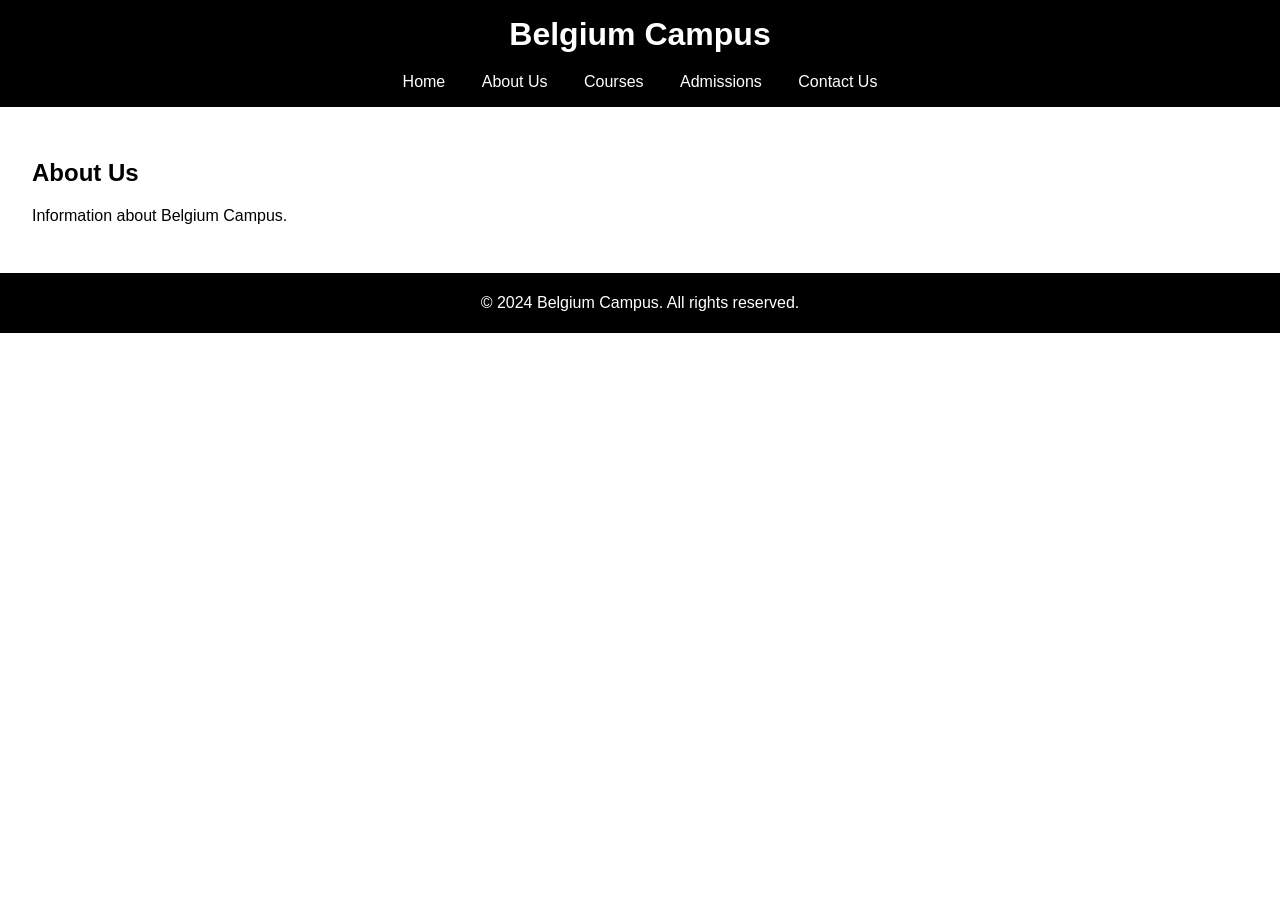
==== about.html @ b13668a5 "About page update -- still in process of completion" ====
<!DOCTYPE html>
<html lang="en">
<head>
    <meta charset="UTF-8">
    <meta name="viewport" content="width=device-width, initial-scale=1.0">
    <title>Belgium Campus - About Us</title>
    <link rel="stylesheet" href="about.css">
</head>
<body>
    <header>
        <h1>Belgium Campus</h1>
        <nav>
            <ul>
                <li><a href="home.html">Home</a></li>
                <li><a href="about.html">About Us</a></li>
                <li><a href="courses.html">Courses</a></li>
                <li><a href="admissions.html">Admissions</a></li>
                <li><a href="contact.html">Contact Us</a></li>
            </ul>
        </nav>
    </header>
    <main>
        <h2>About Us</h2>
        <p>Information about Belgium Campus.</p>
    </main>
    <footer>
        <p>&copy; 2024 Belgium Campus. All rights reserved.</p>
    </footer>
    <script src="scripts.js"></script>
</body>
</html>
---- about.css ----
body {
    font-family: Arial, sans-serif;
    margin: 0;
    padding: 0;
    color: #000000;
    background-color: #ffffff;
}

header {
    background-color: #000000;
    color: #fff;
    padding: 1em;
    text-align: center;
}

header h1 {
    margin: 0;
    padding-bottom: 20px;
}

nav ul {
    list-style-type: none;
    padding: 0;
    margin: 0;
}

nav ul li {
    display: inline;
    margin: 0 1em;
}

nav ul li a {
    color: #fff;
    text-decoration: none;
}

nav ul li a:hover {
    text-decoration: underline;
}

main {
    padding: 2em;
}

.hero {
    background: url('wpr6.avif') no-repeat center center/cover;
    color: #fff;
    text-align: center;
    padding: 4em 1em;
}

.hero.about-hero {
    background: url('wpr6.avif') no-repeat center center/cover; 
}

.hero h2 {
    font-size: 2.5em;
    margin: 0.5em 0;
}

.hero p {
    font-size: 1.2em;
    margin: 0.5em 0 1em;
}

.content {
    margin: 2em 0;
}

.content h3 {
    font-size: 1.8em;
    margin-bottom: 0.5em;
}

.image-gallery {
    display: flex;
    justify-content: space-between;
    flex-wrap: wrap;
    margin-top: 2em;
}

.image-gallery img {
    width: 30%;
    border-radius: 10px;
    margin-bottom: 1em;
}

footer {
    background-color: #000000;
    color: #fff;
    text-align: center;
    padding: 5px;
    margin: 0;
    bottom: 0;
}

.features {
    display: flex;
    justify-content: space-around;
    margin-top: 10px;
}

.feature {
    text-align: center;
    max-width: 300px;
}

.feature img {
    width: 100%;
    border-radius: 10px;
}
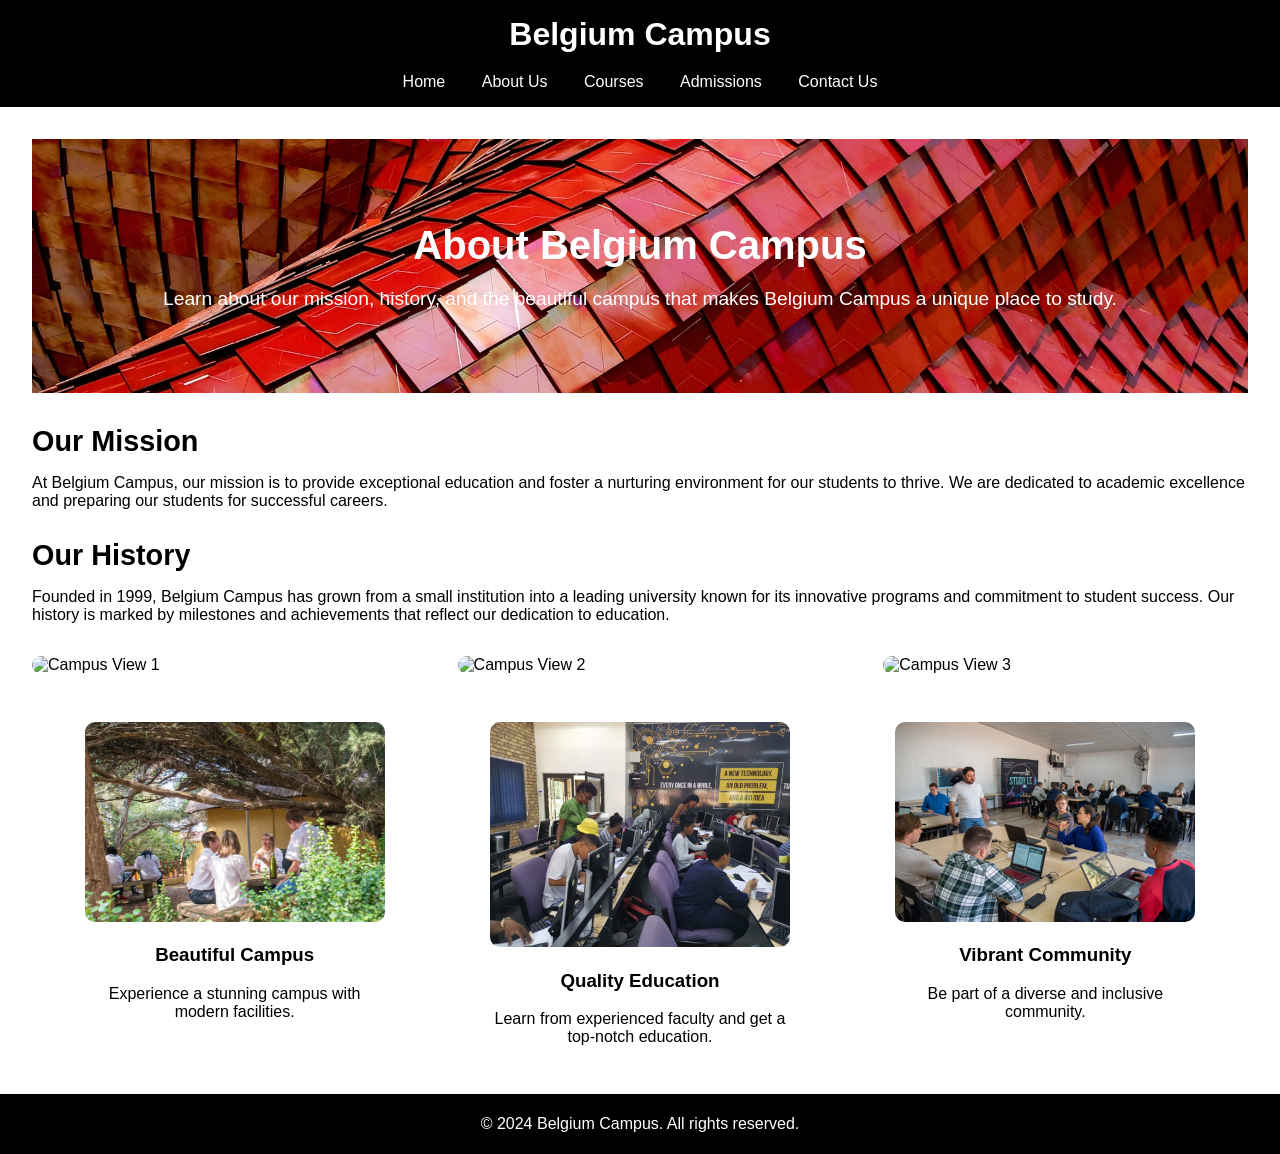
==== commit 982d26d4: "about update" ====
--- a/about.html
+++ b/about.html
@@ -20,8 +20,40 @@
         </nav>
     </header>
     <main>
-        <h2>About Us</h2>
-        <p>Information about Belgium Campus.</p>
+        <section class="hero about-hero">
+            <h2>About Belgium Campus</h2>
+            <p>Learn about our mission, history, and the beautiful campus that makes Belgium Campus a unique place to study.</p>
+        </section>
+        <section class="content">
+            <h3>Our Mission</h3>
+            <p>At Belgium Campus, our mission is to provide exceptional education and foster a nurturing environment for our students to thrive. We are dedicated to academic excellence and preparing our students for successful careers.</p>
+            
+            <h3>Our History</h3>
+            <p>Founded in 1999, Belgium Campus has grown from a small institution into a leading university known for its innovative programs and commitment to student success. Our history is marked by milestones and achievements that reflect our dedication to education.</p>
+
+            <div class="image-gallery">
+                <img src="images/campus1.jpg" alt="Campus View 1">
+                <img src="images/campus2.jpg" alt="Campus View 2">
+                <img src="images/campus3.jpg" alt="Campus View 3">
+            </div>
+        </section>
+        <section class="features">
+            <div class="feature">
+                <img src="wpr3.png" alt="Campus">
+                <h3>Beautiful Campus</h3>
+                <p>Experience a stunning campus with modern facilities.</p>
+            </div>
+            <div class="feature">
+                <img src="wpr1.jpg" alt="Education">
+                <h3>Quality Education</h3>
+                <p>Learn from experienced faculty and get a top-notch education.</p>
+            </div>
+            <div class="feature">
+                <img src="wpr2.png" alt="Community">
+                <h3>Vibrant Community</h3>
+                <p>Be part of a diverse and inclusive community.</p>
+            </div>
+        </section>
     </main>
     <footer>
         <p>&copy; 2024 Belgium Campus. All rights reserved.</p>
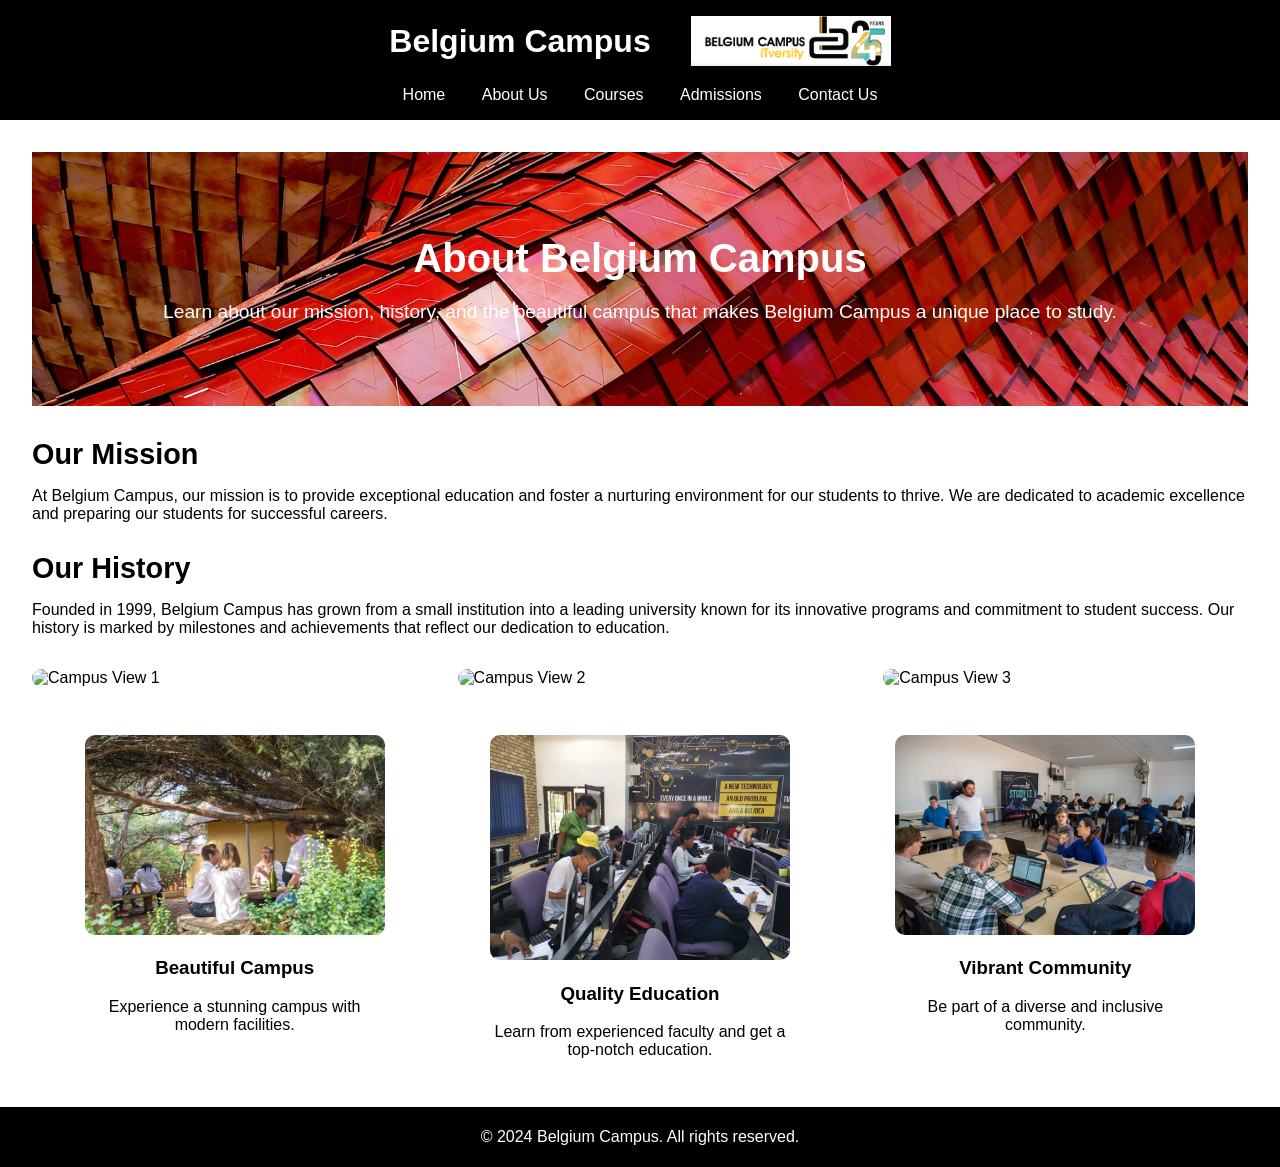
==== commit 8e1c99fe: "bruh anit no way the test is this hard" ====
--- a/about.html
+++ b/about.html
@@ -8,7 +8,10 @@
 </head>
 <body>
     <header>
-        <h1>Belgium Campus</h1>
+        <div id="title">
+            <h1>Belgium Campus</h1>
+            <img src="BC logo.png" id="BClogo">
+        </div>
         <nav>
             <ul>
                 <li><a href="home.html">Home</a></li>
--- a/about.css
+++ b/about.css
@@ -16,6 +16,17 @@
 header h1 {
     margin: 0;
     padding-bottom: 20px;
+}
+#title{
+    display: flex;
+            align-items: center;
+            justify-content: center;           
+}
+#BClogo {
+    width: 200px; 
+    height: 50px;
+    margin-left: 40px; 
+    margin-bottom: 20px;
 }
 
 nav ul {
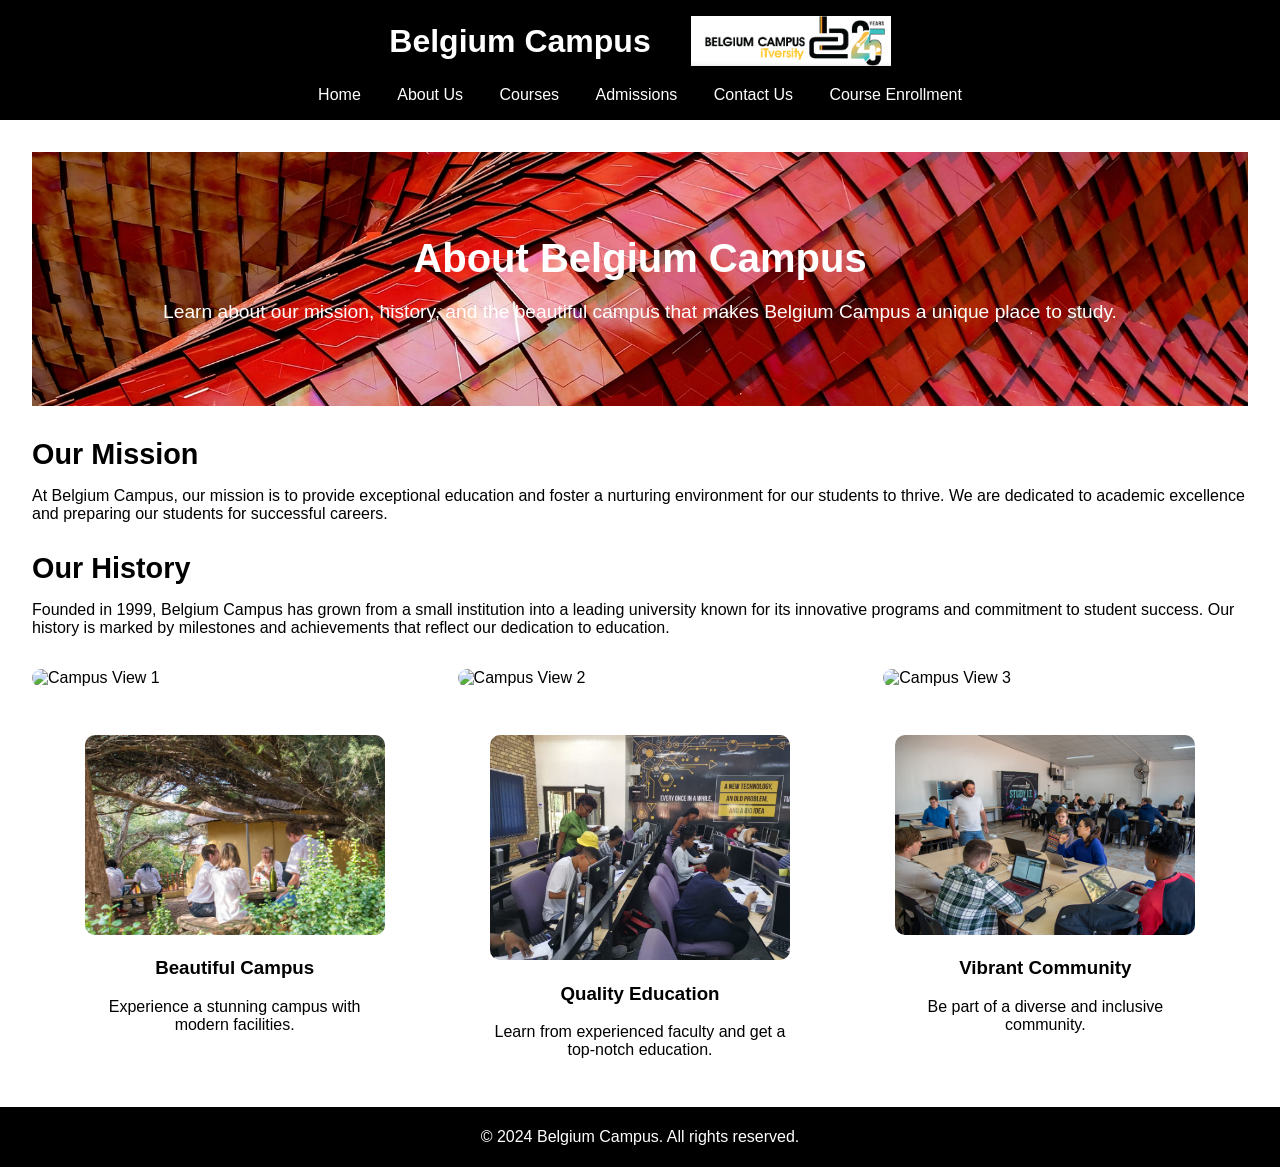
==== commit 5d29d3f8: "bro why tf do i have to comment each time" ====
--- a/about.html
+++ b/about.html
@@ -19,6 +19,7 @@
                 <li><a href="courses.html">Courses</a></li>
                 <li><a href="admissions.html">Admissions</a></li>
                 <li><a href="contact.html">Contact Us</a></li>
+                <li><a href="enroll.html">Course Enrollment</a></li>
             </ul>
         </nav>
     </header>
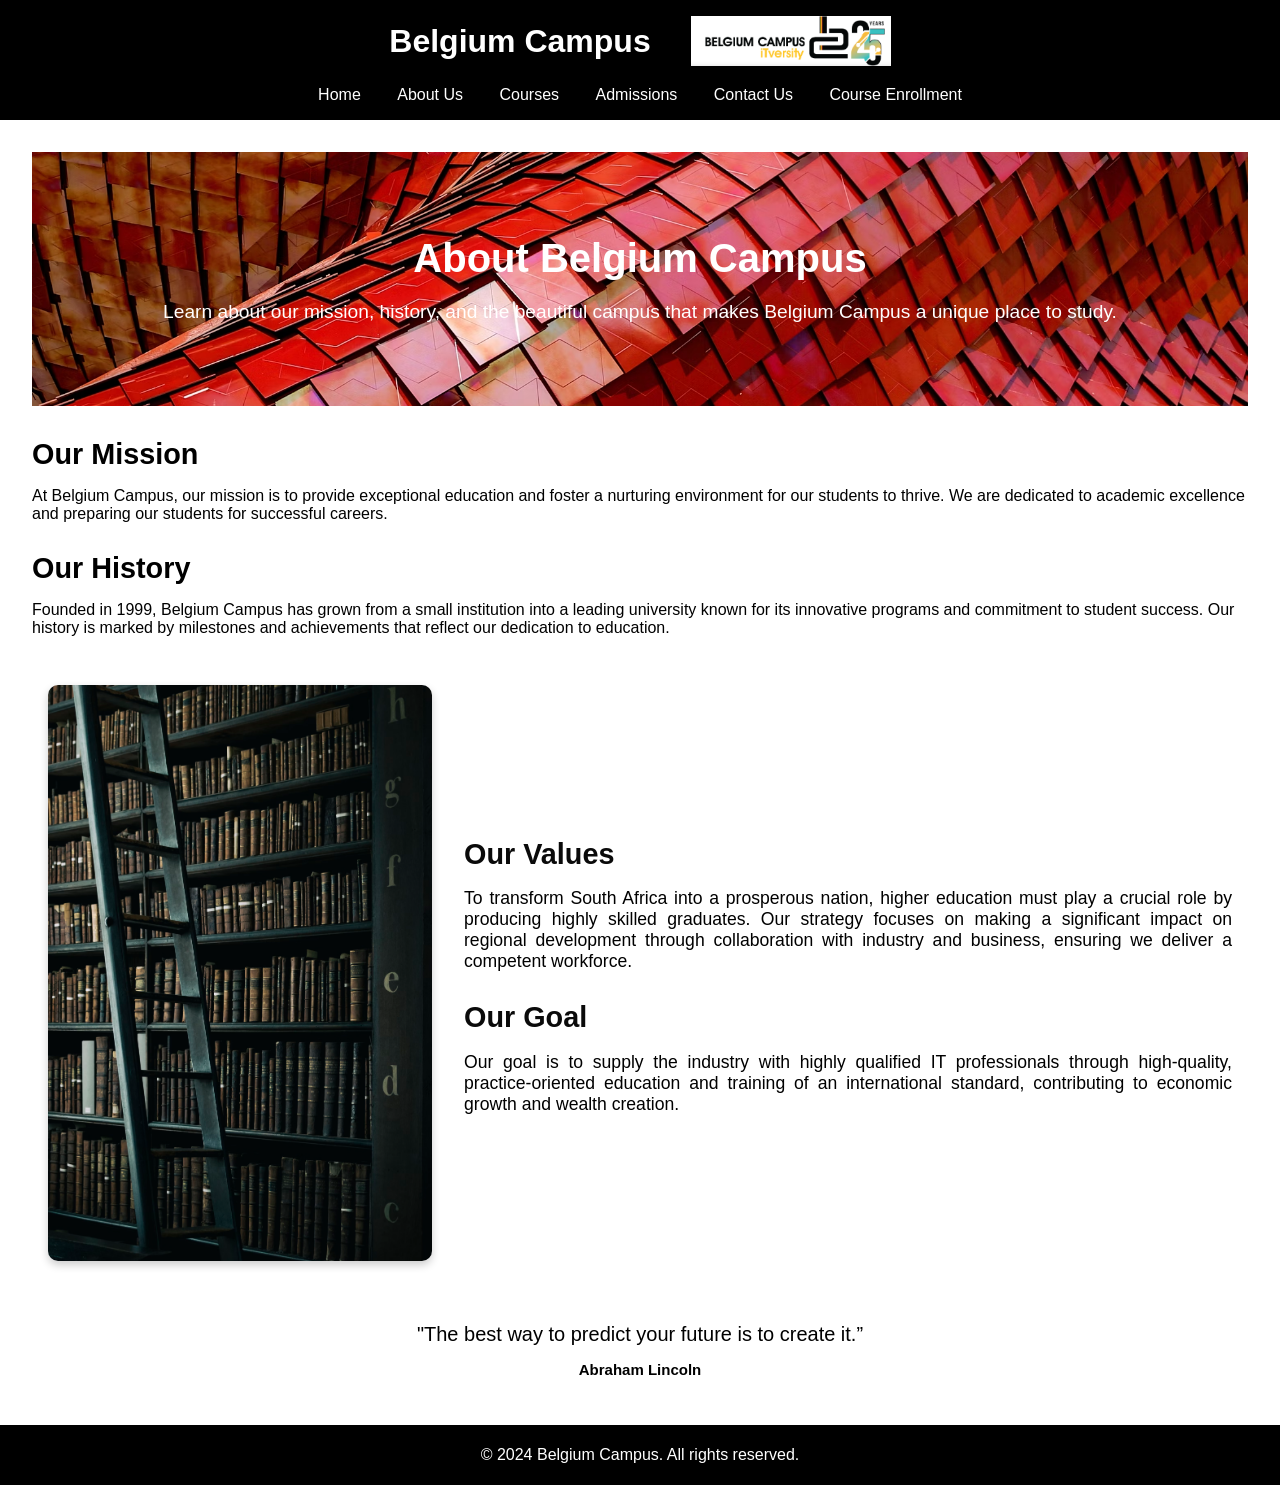
==== commit bca8d97a: "dan work updated updated" ====
--- a/about.html
+++ b/about.html
@@ -34,28 +34,26 @@
             
             <h3>Our History</h3>
             <p>Founded in 1999, Belgium Campus has grown from a small institution into a leading university known for its innovative programs and commitment to student success. Our history is marked by milestones and achievements that reflect our dedication to education.</p>
-
-            <div class="image-gallery">
-                <img src="images/campus1.jpg" alt="Campus View 1">
-                <img src="images/campus2.jpg" alt="Campus View 2">
-                <img src="images/campus3.jpg" alt="Campus View 3">
-            </div>
+        
+            <section class="content">
+                <div class="info-section">
+                    <div class="info-image">
+                        <img src="book.avif" alt="ladder">
+                    </div>
+                    <div class="info-text">
+                        <h3>Our Values</h3>
+                        <p>To transform South Africa into a prosperous nation, higher education must play a crucial role by producing highly skilled graduates. Our strategy focuses on making a significant impact on regional development through collaboration with industry and business, ensuring we deliver a competent workforce.</p>
+                        
+                        <h3>Our Goal</h3>
+                        <p>Our goal is to supply the industry with highly qualified IT professionals through high-quality, practice-oriented education and training of an international standard, contributing to economic growth and wealth creation.</p>
+                    </div>
+                </div>
+            </section>
         </section>
         <section class="features">
             <div class="feature">
-                <img src="wpr3.png" alt="Campus">
-                <h3>Beautiful Campus</h3>
-                <p>Experience a stunning campus with modern facilities.</p>
-            </div>
-            <div class="feature">
-                <img src="wpr1.jpg" alt="Education">
-                <h3>Quality Education</h3>
-                <p>Learn from experienced faculty and get a top-notch education.</p>
-            </div>
-            <div class="feature">
-                <img src="wpr2.png" alt="Community">
-                <h3>Vibrant Community</h3>
-                <p>Be part of a diverse and inclusive community.</p>
+                <p class="q">"The best way to predict your future is to create it.”</p>
+                <h3 class = "qt">Abraham Lincoln</h3>
             </div>
         </section>
     </main>
--- a/about.css
+++ b/about.css
@@ -69,6 +69,11 @@
     margin: 0.5em 0;
 }
 
+.q {
+    font-size: 20px;
+    margin: 0.5em ; 
+}
+
 .hero p {
     font-size: 1.2em;
     margin: 0.5em 0 1em;
@@ -76,6 +81,11 @@
 
 .content {
     margin: 2em 0;
+}
+
+.qt {
+    font-size: 15px;
+    margin-bottom: 0.5em 0 1em;
 }
 
 .content h3 {
@@ -113,10 +123,46 @@
 
 .feature {
     text-align: center;
-    max-width: 300px;
+    max-width: 500px;
 }
 
 .feature img {
     width: 100%;
     border-radius: 10px;
-}+}
+
+.info-section {
+    display: flex;
+    align-items: center;
+    margin-bottom: 2em;
+}
+
+.info-image {
+    flex: 1;
+    padding: 1em;
+}
+
+.info-image img {
+    width: 100%;
+    max-width: 400px; /* Adjust as needed */
+    border-radius: 10px;
+    box-shadow: 0 4px 8px rgba(0,0,0,0.2);
+}
+
+.info-text {
+    flex: 2;
+    padding: 1em;
+    text-align: justify;
+}
+
+.info-text h3 {
+    font-size: 1.8em;
+    margin-bottom: 0.5em;
+    font-weight: bold;
+    color: #0a0a0a;
+}
+
+.info-text p {
+    font-size: 1.1em;
+    margin-bottom: 1.5em;
+}
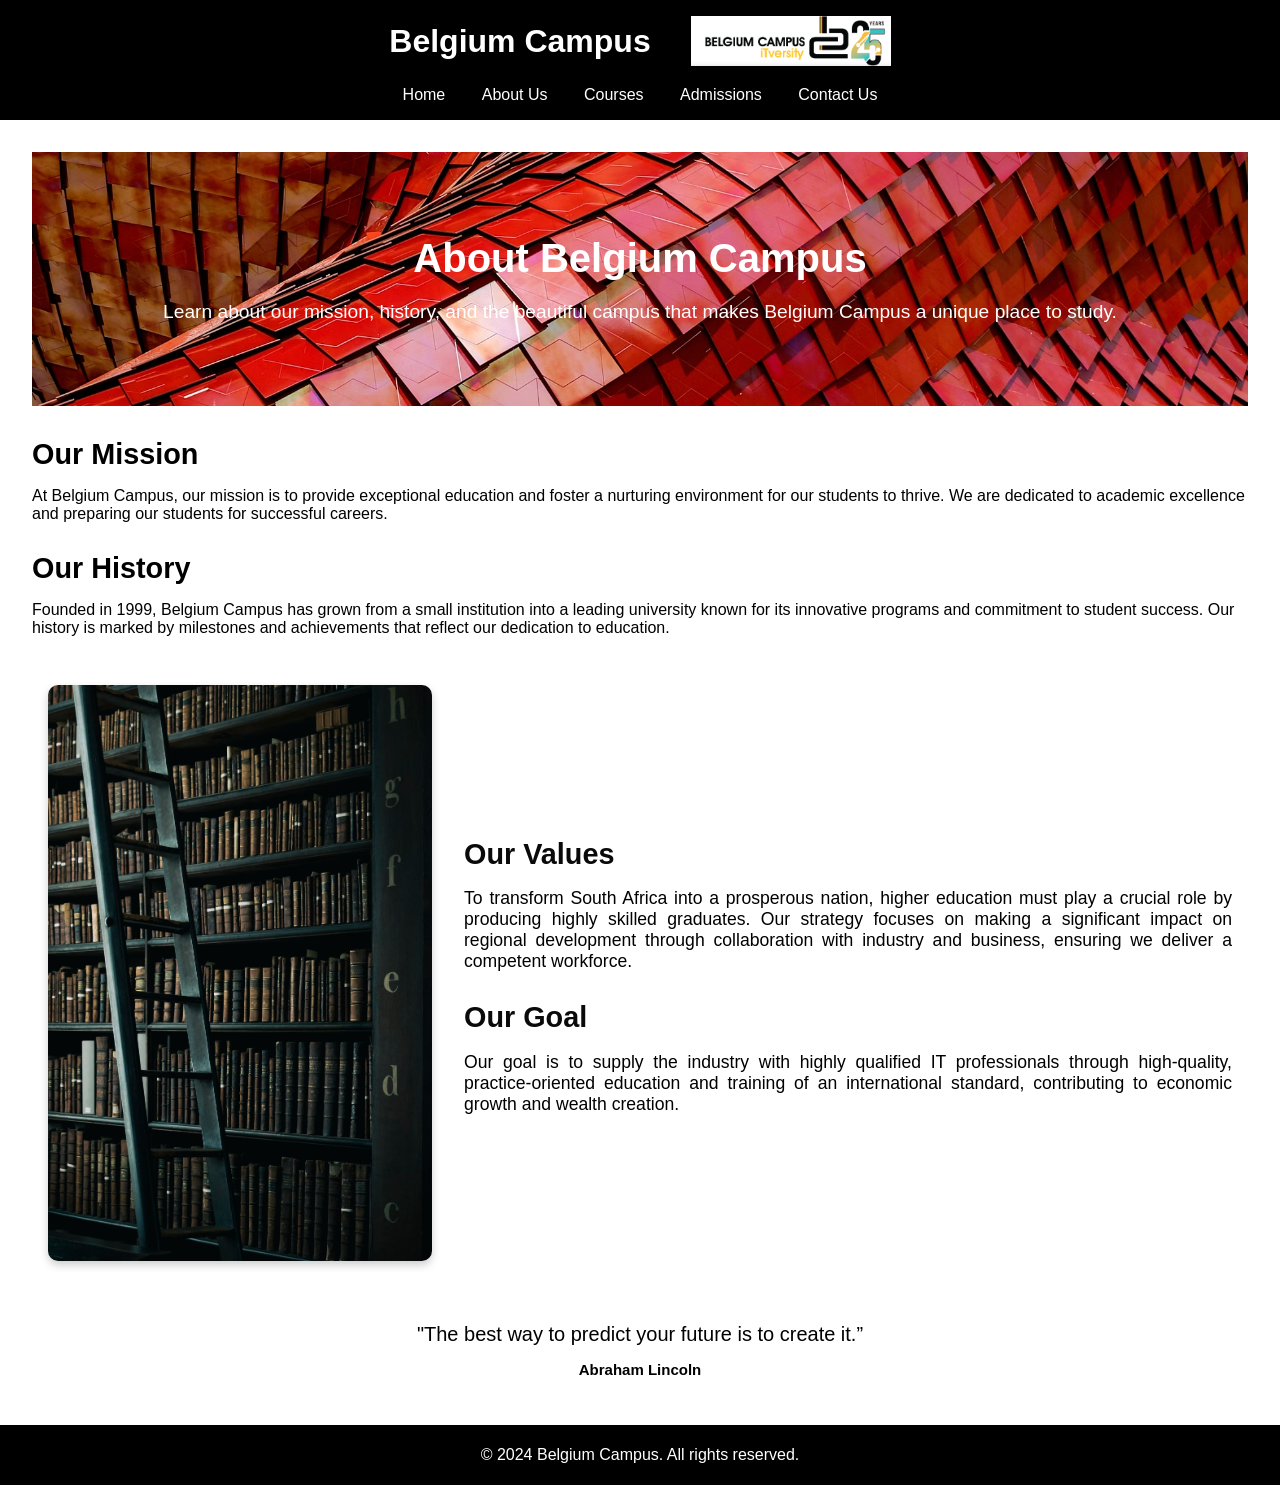
==== commit 81e697b8: "update course" ====
--- a/about.html
+++ b/about.html
@@ -19,7 +19,7 @@
                 <li><a href="courses.html">Courses</a></li>
                 <li><a href="admissions.html">Admissions</a></li>
                 <li><a href="contact.html">Contact Us</a></li>
-                <li><a href="enroll.html">Course Enrollment</a></li>
+               
             </ul>
         </nav>
     </header>
